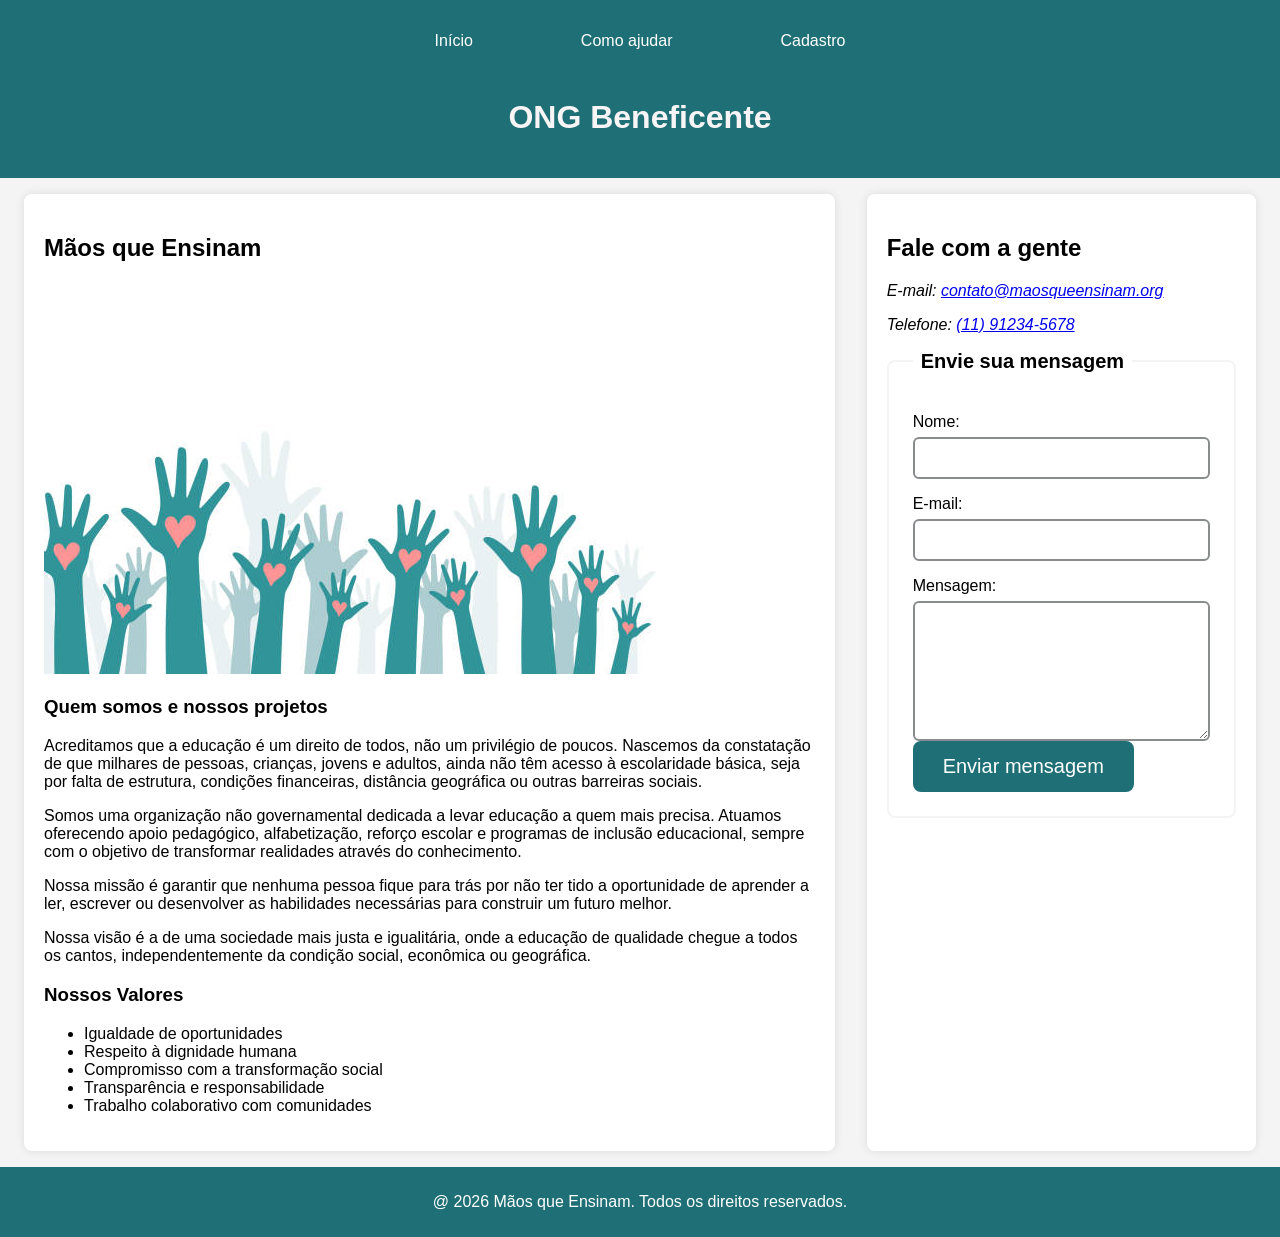
==== index.html @ 1f1a65af "Add files via upload" ====
<!DOCTYPE html>
<html lang="pt-BR">
<head>
    <meta charset="UTF-8">
    <meta name="viewport" content="width=device-width, initial-scale=1.0">
    <link rel="stylesheet" href="css/styles.css">
    <title> Mãos que Ensinam </title>
</head>
<body>

<header>
    <nav class="menu">
        <input type="checkbox" id="menu-toggle" class="menu-toggle">
        <label for="menu-toggle" class="menu-icone" aria-label="Abrir menu">&#9776;</label>
        <ul class="menu-lista">
            <li><a href="#/inicio">Início</a></li>
            <li class="tem-submenu">
                <a href="#/projetos">Como ajudar</a>
                <ul class="submenu">
                    <li><a href="#/doacoes">Doações</a></li>
                    <li><a href="#/voluntariado">Voluntariado</a></li>
                </ul>
            </li>
            <li><a href="#/cadastro">Cadastro</a></li>
        </ul>
    </nav>
    <h1> ONG Beneficente </h1>
</header>

<main id="app" class="grade"></main>

<template id="rota-inicio">
    <section class="bloco-institucional">
        <h2> Mãos que Ensinam </h2>

        <img src="imagens/ong.jpg.jpg" alt="Várias mãos levantadas, simbolizando participação e solidariedade" style="max-width: 100%; height: auto;">

        <h3> Quem somos e nossos projetos </h3>
        <p> Acreditamos que a educação é um direito de todos, não um privilégio de poucos. Nascemos da constatação de que milhares de pessoas, crianças, jovens e adultos, ainda não têm acesso à escolaridade básica, seja por falta de estrutura, condições financeiras, distância geográfica ou outras barreiras sociais. </p>
        <p> Somos uma organização não governamental dedicada a levar educação a quem mais precisa. Atuamos oferecendo apoio pedagógico, alfabetização, reforço escolar e programas de inclusão educacional, sempre com o objetivo de transformar realidades através do conhecimento. </p>
        <p> Nossa missão é garantir que nenhuma pessoa fique para trás por não ter tido a oportunidade de aprender a ler, escrever ou desenvolver as habilidades necessárias para construir um futuro melhor. </p>
        <p> Nossa visão é a de uma sociedade mais justa e igualitária, onde a educação de qualidade chegue a todos os cantos, independentemente da condição social, econômica ou geográfica. </p>

        <h3> Nossos Valores </h3>
        <ul>
            <li>Igualdade de oportunidades</li>
            <li>Respeito à dignidade humana</li>
            <li>Compromisso com a transformação social</li>
            <li>Transparência e responsabilidade</li>
            <li>Trabalho colaborativo com comunidades</li>
        </ul>
    </section>

    <section id="Contato" class="bloco-contato">
        <h2> Fale com a gente </h2>

        <address class="contato-info">
            <p>E-mail: <a href="mailto:contato@maosqueensinam.org">contato@maosqueensinam.org</a></p>
            <p>Telefone: <a href="tel:+5511912345678">(11) 91234-5678</a></p>
        </address>

        <form action="/enviar" method="POST">
            <fieldset>
                <legend> Envie sua mensagem </legend>

                <label for="nome"> Nome: </label>
                <input type="text" name="nome" id="nome" autocomplete="name" required>

                <label for="email"> E-mail: </label>
                <input type="email" name="email" id="email" autocomplete="email" required>

                <label for="mensagem"> Mensagem: </label>
                <textarea name="mensagem" id="mensagem" rows="4" required></textarea>

                <button type="submit"> Enviar mensagem </button>
            </fieldset>
        </form>
    </section>
</template>

<template id="rota-projetos">
    <section class="bloco-projetos">
        <h2 id="titulo-projetos"></h2>
        <div id="lista-projetos" class="lista-projetos"></div>
    </section>
</template>

<template id="rota-cadastro">
    <section id="cadastro" class="bloco-cadastro">
        <h2> Cadastro </h2>
        <p> Preencha os dados abaixo para participar da ONG como beneficiário ou voluntário. Todos os campos são obrigatórios. </p>

        <form action="/enviar" method="POST">
            <fieldset>
                <legend> Dados pessoais </legend>

                <label for="nome"> Nome completo: </label>
                <input type="text" name="nome" id="nome" autocomplete="name" required>

                <label for="cpf"> CPF: </label>
                <input type="text" name="cpf" id="cpf" inputmode="numeric" maxlength="14" pattern="\d{3}\.\d{3}\.\d{3}-\d{2}" placeholder="000.000.000-00" title="Digite seu CPF no formato 000.000.000-00" autocomplete="off" required>

                <label for="email"> E-mail: </label>
                <input type="email" name="email" id="email" autocomplete="email" required>

                <label for="telefone"> Telefone: </label>
                <input type="tel" name="telefone" id="telefone" pattern="\(\d{2}\) \d{4,5}-\d{4}" placeholder="(00) 00000-0000" title="Digite seu telefone no formato (00) 00000-0000" autocomplete="tel" required>

                <label for="nascimento"> Data de nascimento: </label>
                <input type="date" name="nascimento" id="nascimento" autocomplete="bday" required>
            </fieldset>

            <fieldset>
                <legend> Endereço </legend>

                <label for="endereco"> Endereço (rua e número): </label>
                <input type="text" name="endereco" id="endereco" autocomplete="street-address" required>

                <label for="cidade"> Cidade: </label>
                <input type="text" name="cidade" id="cidade" autocomplete="address-level2" required>

                <label for="estado"> Estado: </label>
                <select name="estado" id="estado" autocomplete="address-level1" required>
                    <option value="">Selecione o estado</option>
                    <option value="AC">Acre</option>
                    <option value="AL">Alagoas</option>
                    <option value="AP">Amapá</option>
                    <option value="AM">Amazonas</option>
                    <option value="BA">Bahia</option>
                    <option value="CE">Ceará</option>
                    <option value="DF">Distrito Federal</option>
                    <option value="ES">Espírito Santo</option>
                    <option value="GO">Goiás</option>
                    <option value="MA">Maranhão</option>
                    <option value="MT">Mato Grosso</option>
                    <option value="MS">Mato Grosso do Sul</option>
                    <option value="MG">Minas Gerais</option>
                    <option value="PA">Pará</option>
                    <option value="PB">Paraíba</option>
                    <option value="PR">Paraná</option>
                    <option value="PE">Pernambuco</option>
                    <option value="PI">Piauí</option>
                    <option value="RJ">Rio de Janeiro</option>
                    <option value="RN">Rio Grande do Norte</option>
                    <option value="RS">Rio Grande do Sul</option>
                    <option value="RO">Rondônia</option>
                    <option value="RR">Roraima</option>
                    <option value="SC">Santa Catarina</option>
                    <option value="SP">São Paulo</option>
                    <option value="SE">Sergipe</option>
                    <option value="TO">Tocantins</option>
                </select>

                <label for="cep"> CEP: </label>
                <input type="text" name="cep" id="cep" inputmode="numeric" maxlength="9" pattern="\d{5}-\d{3}" placeholder="00000-000" title="Digite seu CEP no formato 00000-000" autocomplete="postal-code" required>
            </fieldset>

            <fieldset>
                <legend> Como você quer participar </legend>

                <label for="perfil"> Perfil: </label>
                <select name="perfil" id="perfil" required>
                    <option value="">Selecione uma opção</option>
                    <option value="beneficiario">Quero receber apoio educacional</option>
                    <option value="voluntario">Quero ser voluntário</option>
                    <option value="doador">Quero fazer uma doação</option>
                </select>

                <label for="mensagem"> Registro sobre a sua situação: </label>
                <textarea name="mensagem" id="mensagem" rows="4" required></textarea>
            </fieldset>

            <button type="submit"> Enviar cadastro </button>
        </form>

        <h3> Cadastros enviados neste navegador </h3>
        <ul id="historico-cadastros"></ul>
        <button type="button" id="limpar-historico"> Limpar histórico </button>
    </section>
</template>

<footer>
    <p> @ 2026 Mãos que Ensinam. Todos os direitos reservados. </p>
</footer>

<script src="js/mascaras.js"></script>
<script src="js/validacao.js"></script>
<script src="js/armazenamento.js"></script>
<script src="js/templates.js"></script>
<script src="js/rotas.js"></script>
<script src="js/script1.js"></script>
</body>
</html>
---- css/styles.css ----
:root {
            --cor-primaria: #1f6f76;
            --cor-destaque: #e8736f;
            --cor-neutra-escura: #333333;
            --cor-neutra-media: #898c8d;
            --cor-neutra-clara: #f4f4f4;
            --cor-texto-claro: rgb(247, 245, 245);
            --cor-branco: #ffffff;
            --cor-sombra: rgba(0, 0, 0, 0.1);

            --fonte-pequena: 0.875rem;
            --fonte-base: 1rem;
            --fonte-media: 1.25rem;
            --fonte-grande: 1.5rem;
            --fonte-titulo: 2rem;

            --espaco-1: 0.5rem;
            --espaco-2: 1rem;
            --espaco-3: 1.5rem;
            --espaco-4: 2rem;
            --espaco-5: 3rem;
        }

        body {
            font-family: Arial, sans-serif;
            margin: 0;
            padding: 0;
            background-color: #f4f4f4;
            display: flex;
            flex-direction: column;
            min-height: 100vh;
        }
        header {
            background-color: #1f6f76;
            color: rgb(247, 245, 245);
            padding: 20px 0;
            text-align: center;
            display: flex;
            flex-direction: column;
            align-items: center;
            gap: 1rem;
        }
        nav {
            color: white;
            margin: 0 15px;
            text-decoration: none;
            text-color: #ffffff;
            display: flex;
            flex-wrap: wrap;
            justify-content: center;
            align-items: center;
            gap: 1.5rem;
            
        }
        nav a {
            color: white;
            margin: 0 30px;
            text-decoration: none;
        }
        section {
            padding: 20px;
            margin: 20px auto;
            max-width: 800px;
            background-color: white;
            border-radius: 8px;
            box-shadow: 0 0 10px rgba(0, 0, 0, 0.1);
        }
        footer {
            text-align: center;
            padding: 10px 0;
            background-color: #1f6f76;
            color: white;
            display: flex;
            justify-content: center;
            align-items: center;
        } 
        .section  quem somos e projetos {
            background-color: #898c8d;
            padding: 20px;
            border-radius: 8px;
            box-shadow: 0 0 10px rgba(0, 0, 0, 0.1);
        }

       .grade {
            display: grid;
            grid-template-columns: repeat(12, 1fr);
            gap: var(--espaco-2);
            max-width: 1200px;
            margin: 0 auto;
            padding: 0 var(--espaco-2);
            flex: 1 0 auto;
            width: 100%;
            box-sizing: border-box;
            align-content: start;
        }
       .grade > section {
            max-width: none;
            margin: var(--espaco-2) 0;
        }
        .bloco-institucional,
        .bloco-contato {
            grid-column: span 12;
        }
 .menu-toggle {
            display: none;
        }
        .menu-icone {
            display: block;
            font-size: 2rem;
            color: white;
            cursor: pointer;
            text-align: center;
        }
        .menu-lista {
            list-style: none;
            margin: 0;
            padding: 0;
            display: none;
            flex-direction: column;
        }
        .menu-toggle:checked ~ .menu-lista {
            display: flex;
        }
        .menu-lista a {
            display: block;
            padding: 0.75rem 1.5rem;
            color: white;
            text-decoration: none;
        }
        .submenu {
            list-style: none;
            margin: 0;
            padding: 0 0 0 1rem;
        }
button {
            background-color: #1f6f76;
            color: white;
            border: 2px solid #1f6f76;
            border-radius: 8px;
            padding: 10px 20px;
            font-size: 1rem;
            cursor: pointer;
            transition: background-color 0.3s ease, box-shadow 0.3s ease, transform 0.1s ease;
        }
        button:hover {
            background-color: #17565b;
            border-color: #17565b;
            box-shadow: 0 4px 10px rgba(0, 0, 0, 0.25);
        }
        button:focus-visible {
            outline: 3px solid #e8736f;
            outline-offset: 3px;
        }
        button:active {
            background-color: #0f3f43;
            transform: translateY(2px);
            box-shadow: none;
        }
        button:disabled {
            background-color: #898c8d;
            border-color: #898c8d;
            cursor: not-allowed;
            box-shadow: none;
            opacity: 0.7;
        }

        input,
        textarea {
            border: 2px solid #898c8d;
            border-radius: 6px;
            padding: 6px;
            transition: border-color 0.3s ease, box-shadow 0.3s ease;
        }
        input:focus,
        textarea:focus {
            outline: none;
            border-color: #1f6f76;
            box-shadow: 0 0 0 3px rgba(31, 111, 118, 0.25);
        }
        input:user-valid,
        textarea:user-valid {
            border-color: #2e7d32;
            box-shadow: 0 0 0 3px rgba(46, 125, 50, 0.2);
        }
        input:user-invalid,
        textarea:user-invalid {
            border-color: #c62828;
            box-shadow: 0 0 0 3px rgba(198, 40, 40, 0.2);
        }
        @media (min-width: 768px) {
            .menu-icone {
                display: none;
            }
            .menu-lista {
                display: flex;
                flex-direction: row;
                justify-content: center;
            }
            .tem-submenu {
                position: relative;
            }
            .submenu {
                display: none;
                position: absolute;
                top: 100%;
                left: 0;
                min-width: 180px;
                padding: 0;
                background-color: #1f6f76;
                box-shadow: 0 4px 10px rgba(0, 0, 0, 0.2);
            }
            .tem-submenu:hover .submenu,
            .tem-submenu:focus-within .submenu {
                display: block;
            }
        }
       @media (min-width: 480px) {
            .grade {
                gap: var(--espaco-3);
                padding: 0 var(--espaco-3);
            }
        }
        @media (min-width: 768px) {
            .bloco-institucional {
                grid-column: span 7;
            }
            .bloco-contato {
                grid-column: span 5;
            }
        }
        @media (min-width: 1024px) {
            .bloco-institucional {
                grid-column: span 8;
            }
            .bloco-contato {
                grid-column: span 4;
            }
        }
        @media (min-width: 1280px) {
            .grade {
                max-width: 1280px;
                gap: var(--espaco-4);
            }
        }
        @media (min-width: 1600px) {
            .grade {
                max-width: 1500px;
            }
            body {
                font-size: 1.125rem;
            }
        }
        .mensagem-erro {
    display: block;
    min-height: 1.2em;
    margin-top: 4px;
    font-size: var(--fonte-pequena);
    color: var(--cor-erro);
}
input.campo-erro,
select.campo-erro,
textarea.campo-erro {
    border-color: var(--cor-erro);
    box-shadow: 0 0 0 3px rgba(198, 40, 40, 0.2);
}
input.campo-ok,
select.campo-ok,
textarea.campo-ok {
    border-color: var(--cor-valido);
    box-shadow: 0 0 0 3px rgba(46, 125, 50, 0.2);
}
.bloco-projetos {
    grid-column: span 12;
}
.lista-projetos {
    display: grid;
    grid-template-columns: 1fr;
    gap: var(--espaco-3);
}
.cartao {
    display: flex;
    flex-direction: column;
    gap: var(--espaco-2);
    padding: var(--espaco-4);
    border: 2px solid var(--cor-neutra-clara);
    border-radius: 8px;
    min-height: 200px;
}
.cartao h3 {
    font-size> var(--fonte-grande);
}
.cartao p {
    margin: 0;
    font-size: 1.125rem;
}
.etiqueta {
    align-self: flex-start;
    margin-top: auto;
    padding: 4px 14px;
    border-radius: 999px;
    background-color: var(--cor-primaria);
    color: var(--cor-branco);
    font-size: var(--fonte-base);
}

@media (min-width: 768px) {
    .bloco-projetos {
        grid-column: 2 / span 10;
    }
}
@media (min-width: 1024px) {
    .bloco-projetos {
        grid-column: 2 / span 10;
    }
}
@media (min-width: 768px) {
    .lista-projetos {
        grid-template-columns: repeat(2, 1fr);
    }
}
.bloco-cadastro {
    grid-column: span 12;
}

fieldset {
    margin: 0 0 var(--espaco-3) 0;
    padding: var(--espaco-3);
    border: 2px solid var(--cor-neutra-clara);
    border-radius: 8px;
}
legend {
    font-weight: bold;
    font-size: var(--fonte-media);
    padding: 0 var(--espaco-1);
}
label {
    display: block;
    margin-top: var(--espaco-2);
    margin-bottom: 6px;
}
input,
select,
textarea {
    display: block;
    width: 100%;
    max-width: 640px;
    box-sizing: border-box;
    padding: 10px;
    font-family: inherit;
    font-size: var(--fonte-base);
}
textarea {
    min-height: 140px;
}
button[type="submit"] {
    padding: 12px 28px;
    font-size: var(--fonte-media);
}

@media (min-width: 768px) {
    .bloco-cadastro {
        grid-column: 2 / span 10;
    }
}
@media (min-width: 1024px) {
    .bloco-cadastro {
        padding: var(--espaco-4);
    }
}
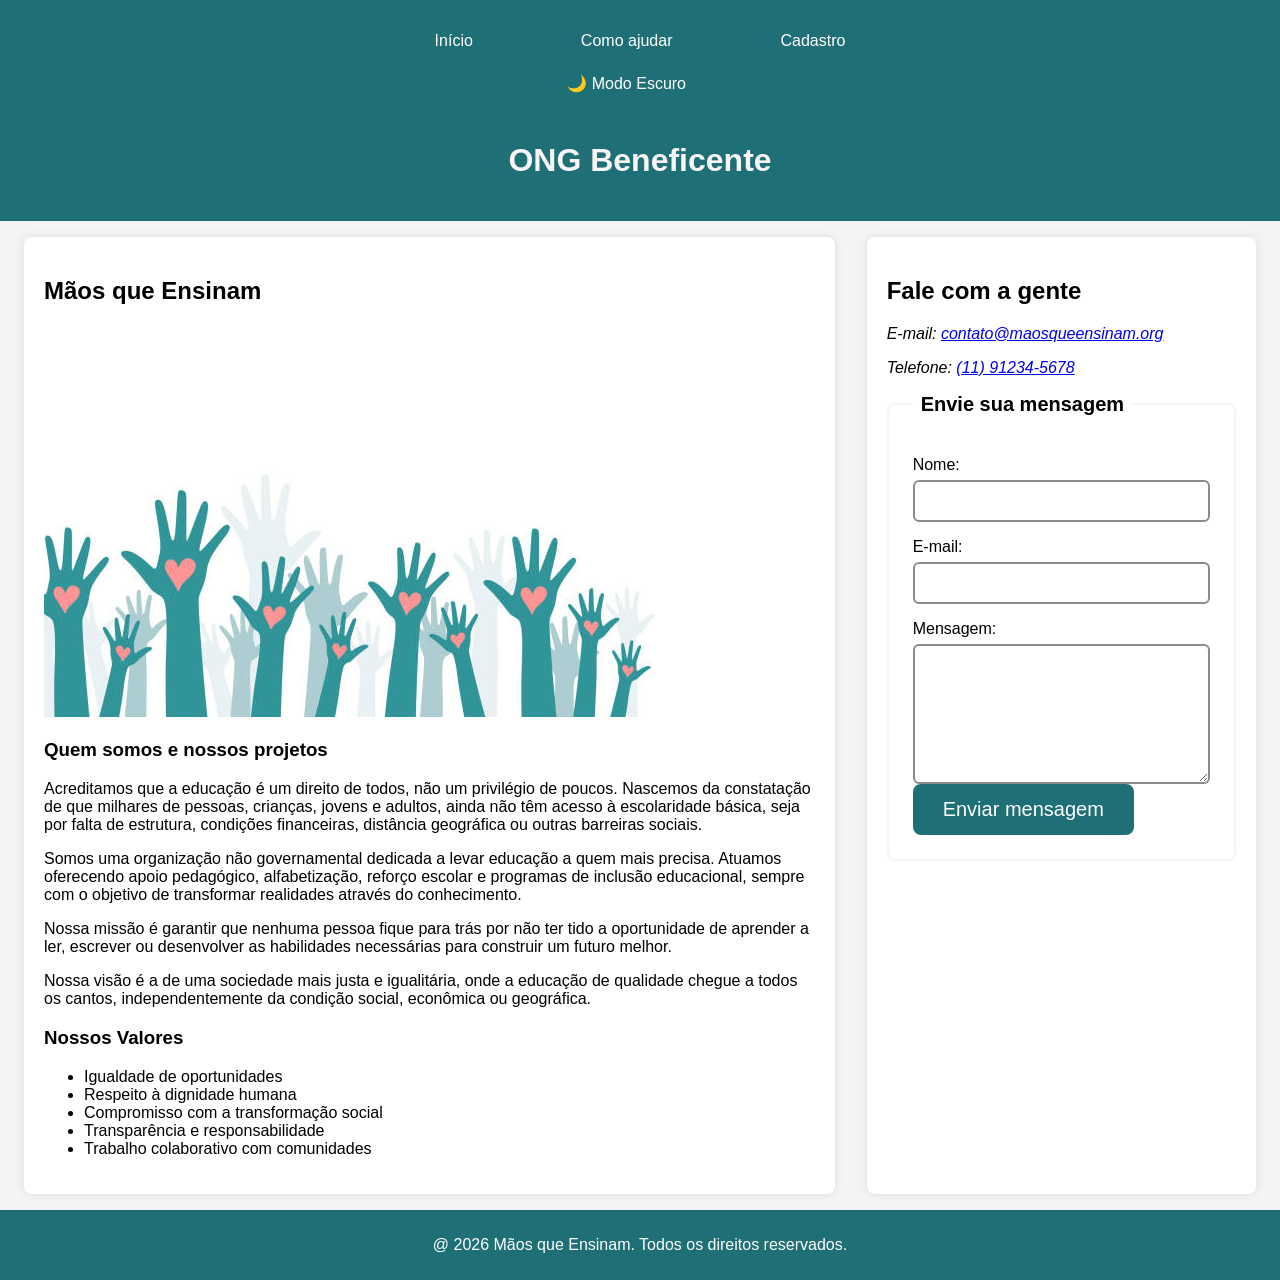
==== commit 29d35065: "Add files via upload" ====
--- a/index.html
+++ b/index.html
@@ -16,6 +16,9 @@
             <li><a href="#/inicio">Início</a></li>
             <li class="tem-submenu">
                 <a href="#/projetos">Como ajudar</a>
+                <button id="btn-tema" type="button" aria-label="Ativar ou desativar modo escuro">
+    🌙 Modo Escuro
+</button>
                 <ul class="submenu">
                     <li><a href="#/doacoes">Doações</a></li>
                     <li><a href="#/voluntariado">Voluntariado</a></li>
